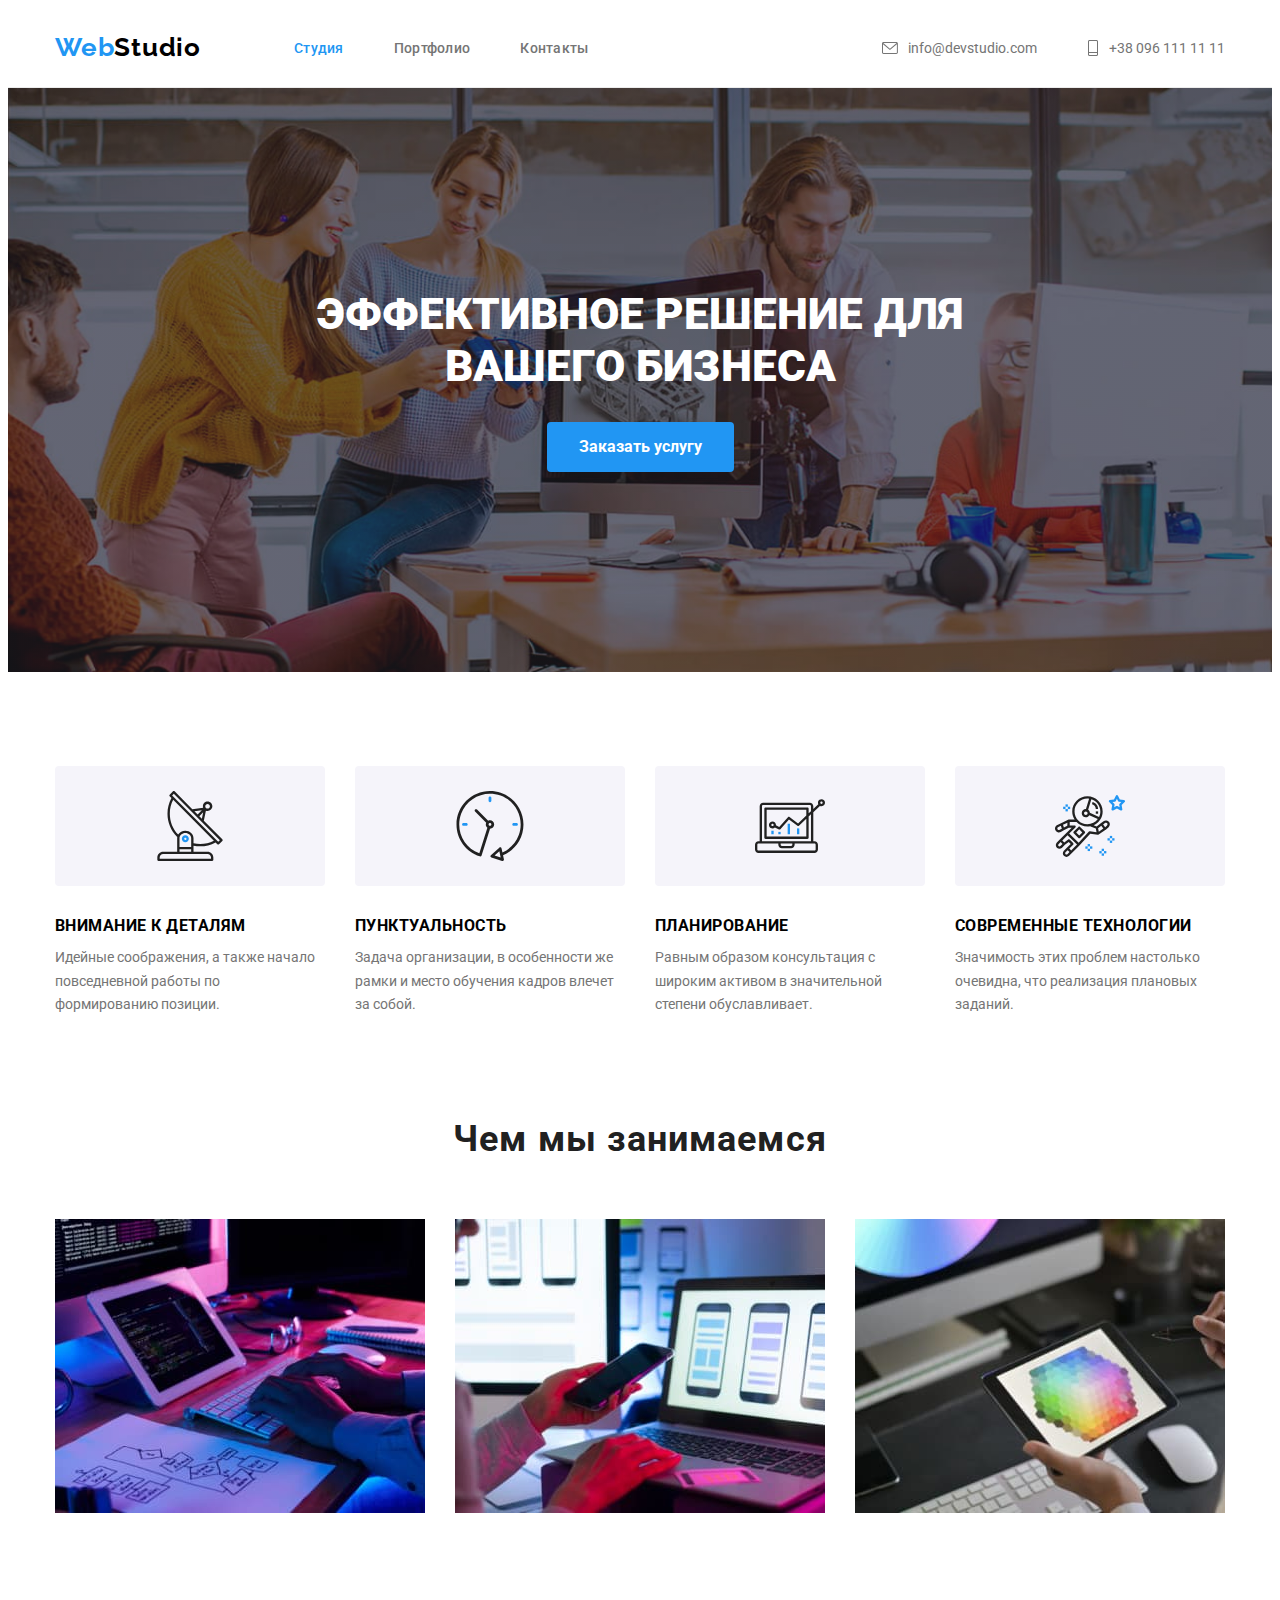
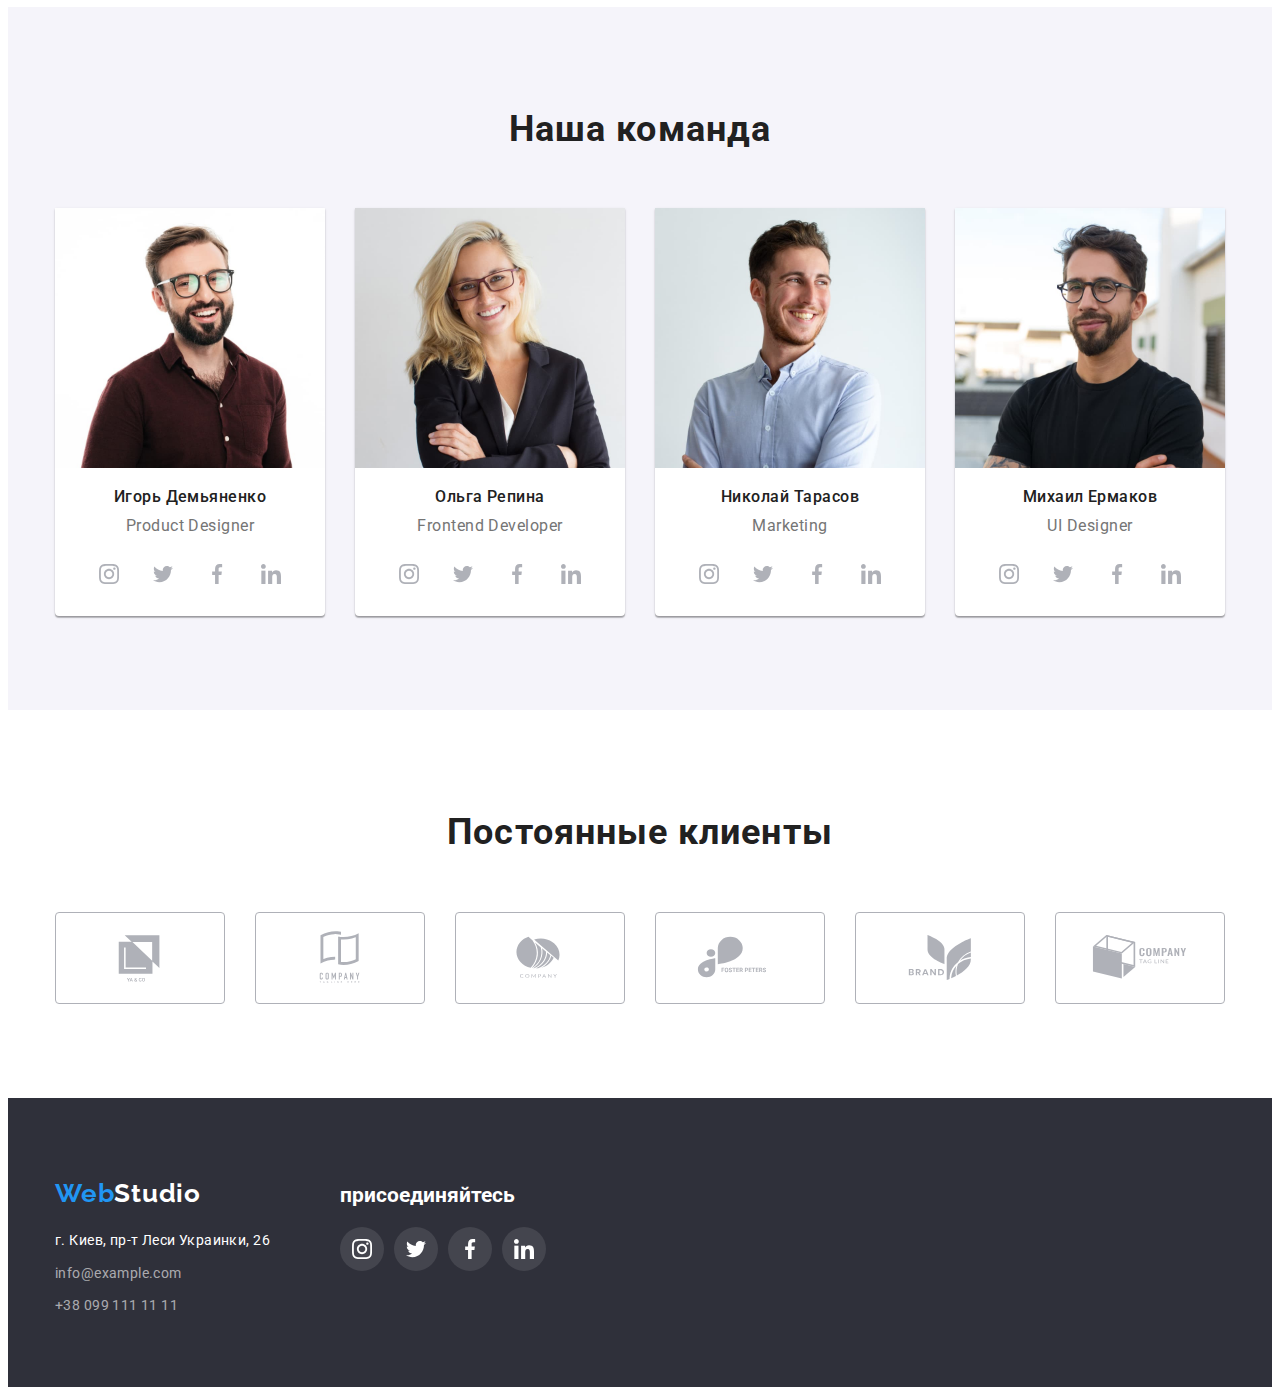
==== index.html @ 88438b95 "клон" ====
<!DOCTYPE html>
<html lang="ru">
  <head>
    <meta charset="UTF-8" />
    <meta http-equiv="X-UA-Compatible" content="IE=edge" />
    <meta name="viewport" content="width=device-width, initial-scale=1.0" />
    <title>Document</title>

    <link rel="preconnect" href="https://fonts.googleapis.com" />
    <link rel="preconnect" href="https://fonts.gstatic.com" crossorigin />
    <link
      href="https://fonts.googleapis.com/css2?family=Raleway:wght@700&family=Roboto:wght@400;500;700;900&display=swap"
      rel="stylesheet"
    />
    <link
      rel="stylesheet"
      href="https://cdnjs.cloudflare.com/ajax/libs/modern-normalize/1.1.0/modern-normalize.min.css"
      integrity="sha512-wpPYUAdjBVSE4KJnH1VR1HeZfpl1ub8YT/NKx4PuQ5NmX2tKuGu6U/JRp5y+Y8XG2tV+wKQpNHVUX03MfMFn9Q=="
      crossorigin="anonymous"
      referrerpolicy="no-referrer"
    />
    <link rel="stylesheet" href="./css/style.css" />
  </head>
  <!--Top header  -->
  <body>
    <header class="header">
      <div class="container">
        <div class="container-nav">
          <a class="logo" href="./"
            >Web<span class="logo-studio">Studio</span></a
          >
          <nav class="navigation">
            <ul class="style-nav">
              <li class="header-item studio">
                <a href="" class="studio link">Студия</a>
              </li>
              <li class="header-item portfolio">
                <a href="./portfolio.html" class="link">Портфолио</a>
              </li>
              <li class="contact"><a href="" class="link">Контакты</a></li>
            </ul>
          </nav>
        </div>
        <ul class="style-contact">
          <li class="header-item">
            <a href="mailto:info@devstudio.com" class="link"
              ><svg class="nav-icon-sublink" width="16" height="12">
                <use href="./images/icons.svg#iconimaile"></use>
              </svg>
              info@devstudio.com</a
            >
          </li>
          <li class="header-item">
            <a href="tel:+380961111111" class="link"
              ><svg class="nav-icon-sublink" width="12" height="16">
                <use href="./images/icons.svg#iconmobil"></use></svg
              >+38 096 111 11 11</a
            >
          </li>
        </ul>
      </div>
    </header>
    <!-- main section -->
    <main>
      <!-- button -->
      <section class="hero">
        <div class="container">
          <h1 lang="ru" class="hero-title">
            эффективное решение для вашего бизнеса
          </h1>
          <button type="button" class="button" data-modal-open>Заказать услугу</button>
        </div>
      </section>

      <!-- content text -->

      <section class="section section-text">
        <div class="container">
          <h2 class="visually-hidden">Скрытый тектс</h2>
          <ul class="content-text">
            <li class="text">
              <div class="conteiner-icon-text">
                <svg class="clients-icon" width="70" height="70">
                  <use href="./images/icons.svg#icon-antenna"></use>
                </svg>
              </div>
              <h3 class="text-title">Внимание к деталям</h3>
              <p class="subtitle">
                Идейные соображения, а также начало повседневной работы по
                формированию позиции.
              </p>
            </li>
            <li class="text">
              <div class="conteiner-icon-text">
                <svg class="clients-icon" width="70" height="70">
                  <use href="./images/icons.svg#icon-clock"></use>
                </svg>
              </div>
              <h3 class="text-title">Пунктуальность</h3>
              <p class="subtitle">
                Задача организации, в особенности же рамки и место обучения
                кадров влечет за собой.
              </p>
            </li>
            <li class="text">
              <div class="conteiner-icon-text">
                <svg class="clients-icon" width="70" height="70">
                  <use href="./images/icons.svg#icon-diagram"></use>
                </svg>
              </div>
              <h3 class="text-title">Планирование</h3>
              <p class="subtitle">
                Равным образом консультация с широким активом в значительной
                степени обуславливает.
              </p>
            </li>
            <li class="text">
              <div class="conteiner-icon-text">
                <svg class="clients-icon" width="70" height="70">
                  <use href="./images/icons.svg#icon-astronaut"></use>
                </svg>
              </div>
              <h3 class="text-title">Современные технологии</h3>
              <p class="subtitle">
                Значимость этих проблем настолько очевидна, что реализация
                плановых заданий.
              </p>
            </li>
          </ul>
        </div>
      </section>
      <!--content-picture-->
      <section class="section section-picture">
        <div class="container">
          <h2 class="content-subject">Чем мы занимаемся</h2>
          <ul class="content-item">
            <li class="content-subitem">
              <img src="./images/boxone.jpg" alt="работает на пк" width="370" />
            </li>
            <li class="content-subitem">
              <img
                src="./images/boxtwo.jpg"
                alt="тестирует моб.приложения"
                width="370"
              />
            </li>
            <li class="content-subitem">
              <img
                src="./images/boxthree.jpg"
                alt="работает с палитрой цветов"
                width="370"
              />
            </li>
          </ul>
        </div>
      </section>

      <!-- content-team -->
      <section class="section team">
        <div class="container">
          <h2 class="my-team">Наша команда</h2>
          <ul class="team-item">
            <li class="work-title">
              <img src="./images/img.jpg" alt="brown shirt" width="270" />
              <div class="conteiner-team">
                <h3 class="name-team">Игорь Демьяненко</h3>
                <p class="position-team" lang="en">Product Designer</p>
                <ul class="team-icon-item">
                  <li class="team-icon-list">
                    <a href="" class="team-icon-link">
                      <svg class="team-icon-sublink" width="20" height="20">
                        <use href="./images/icons.svg#icon-instagram"></use>
                      </svg>
                    </a>
                  </li>
                  <li class="team-icon-list">
                    <a href="" class="team-icon-link">
                      <svg class="team-icon-sublink" width="20" height="20">
                        <use href="./images/icons.svg#icon-twitter"></use>
                      </svg>
                    </a>
                  </li>
                  <li class="team-icon-list">
                    <a href="" class="team-icon-link">
                      <svg class="team-icon-sublink" width="20" height="20">
                        <use href="./images/icons.svg#icon-facebook"></use>
                      </svg>
                    </a>
                  </li>
                  <li class="team-icon-list">
                    <a href="" class="team-icon-link">
                      <svg class="team-icon-sublink" width="20" height="20">
                        <use href="./images/icons.svg#icon-linkedin"></use>
                      </svg>
                    </a>
                  </li>
                </ul>
              </div>
            </li>
            <li class="work-title">
              <img src="./images/imgtwo.jpg" alt="black jacket" width="270" />
              <div class="conteiner-team">
                <h3 class="name-team">Ольга Репина</h3>
                <p class="position-team" lang="en">Frontend Developer</p>
                <ul class="team-icon-item">
                  <li class="team-icon-list">
                    <a href="" class="team-icon-link">
                      <svg class="team-icon-sublink" width="20" height="20">
                        <use href="./images/icons.svg#icon-instagram"></use>
                      </svg>
                    </a>
                  </li>
                  <li class="team-icon-list">
                    <a href="" class="team-icon-link">
                      <svg class="team-icon-sublink" width="20" height="20">
                        <use href="./images/icons.svg#icon-twitter"></use>
                      </svg>
                    </a>
                  </li>
                  <li class="team-icon-list">
                    <a href="" class="team-icon-link">
                      <svg class="team-icon-sublink" width="20" height="20">
                        <use href="./images/icons.svg#icon-facebook"></use>
                      </svg>
                    </a>
                  </li>
                  <li class="team-icon-list">
                    <a href="" class="team-icon-link">
                      <svg class="team-icon-sublink" width="20" height="20">
                        <use href="./images/icons.svg#icon-linkedin"></use>
                      </svg>
                    </a>
                  </li>
                </ul>
              </div>
            </li>
            <li class="work-title">
              <img src="./images/imgthree.jpg" alt="blue shirt" width="270" />
              <div class="conteiner-team">
                <h3 class="name-team">Николай Тарасов</h3>
                <p class="position-team" lang="en">Marketing</p>
                <ul class="team-icon-item">
                  <li class="team-icon-list">
                    <a href="" class="team-icon-link">
                      <svg class="team-icon-sublink" width="20" height="20">
                        <use href="./images/icons.svg#icon-instagram"></use>
                      </svg>
                    </a>
                  </li>
                  <li class="team-icon-list">
                    <a href="" class="team-icon-link">
                      <svg class="team-icon-sublink" width="20" height="20">
                        <use href="./images/icons.svg#icon-twitter"></use>
                      </svg>
                    </a>
                  </li>
                  <li class="team-icon-list">
                    <a href="" class="team-icon-link">
                      <svg class="team-icon-sublink" width="20" height="20">
                        <use href="./images/icons.svg#icon-facebook"></use>
                      </svg>
                    </a>
                  </li>
                  <li class="team-icon-list">
                    <a href="" class="team-icon-link">
                      <svg class="team-icon-sublink" width="20" height="20">
                        <use href="./images/icons.svg#icon-linkedin"></use>
                      </svg>
                    </a>
                  </li>
                </ul>
              </div>
            </li>
            <li class="work-title">
              <img src="./images/imgfive.jpg" alt="black T-shirt" width="270" />
              <div class="conteiner-team">
                <h3 class="name-team">Михаил Ермаков</h3>
                <p class="position-team" lang="en">UI Designer</p>
                <ul class="team-icon-item">
                  <li class="team-icon-list">
                    <a href="" class="team-icon-link">
                      <svg class="team-icon-sublink" width="20" height="20">
                        <use href="./images/icons.svg#icon-instagram"></use>
                      </svg>
                    </a>
                  </li>
                  <li class="team-icon-list">
                    <a href="" class="team-icon-link">
                      <svg class="team-icon-sublink" width="20" height="20">
                        <use href="./images/icons.svg#icon-twitter"></use>
                      </svg>
                    </a>
                  </li>
                  <li class="team-icon-list">
                    <a href="" class="team-icon-link">
                      <svg class="team-icon-sublink" width="20" height="20">
                        <use href="./images/icons.svg#icon-facebook"></use>
                      </svg>
                    </a>
                  </li>
                  <li class="team-icon-list">
                    <a href="" class="team-icon-link">
                      <svg class="team-icon-sublink" width="20" height="20">
                        <use href="./images/icons.svg#icon-linkedin"></use>
                      </svg>
                    </a>
                  </li>
                </ul>
              </div>
            </li>
          </ul>
        </div>
      </section>
      <section class="section">
        <div class="container">
          <h2 class="content-subject">Постоянные клиенты</h2>
          <ul class="clients-list">
            <li class="clients-item">
              <svg class="clients-icon" width="106" height="60">
                <use href="./images/icons.svg#icon-Logo"></use>
              </svg>
            </li>
            <li class="clients-item">
              <svg class="clients-icon" width="106" height="60">
                <use href="./images/icons.svg#icon-Logo2"></use>
              </svg>
            </li>
            <li class="clients-item">
              <svg class="clients-icon" width="106" height="60">
                <use href="./images/icons.svg#icon-Logo3"></use>
              </svg>
            </li>
            <li class="clients-item">
              <svg class="clients-icon" width="106" height="60">
                <use href="./images/icons.svg#icon-Logo4"></use>
              </svg>
            </li>
            <li class="clients-item">
              <svg class="clients-icon" width="106" height="60">
                <use href="./images/icons.svg#icon-Logo5"></use>
              </svg>
            </li>
            <li class="clients-item">
              <svg class="clients-icon" width="106" height="60">
                <use href="./images/icons.svg#icon-Logo6"></use>
              </svg>
            </li>
          </ul>
        </div>
      </section>
    </main>
    <!-- Footer -->
    <footer class="footer-bg">
      <div class="container footer">
        <div class="conteiner-footer-adress">
          <address class="contact-adress">
            <a class="logo logo-down" href="./"
              >Web<span class="logo-studio down">Studio</span></a
            >

            <ul class="contant-list">
              <li class="contact-item">
                <a
                  class="contact-link city"
                  href="https://goo.gl/maps/WQfAx6PYUr162AUSA"
                  target="_blank"
                  rel="noopener noreferrer"
                  >г. Киев, пр-т Леси Украинки, 26</a
                >
              </li>
              <li class="contact-item">
                <a
                  href="mailto:info@example"
                  class="contact-link imail"
                  target="_blank"
                  rel="noopener noreferrer"
                  >info@example.com</a
                >
              </li>
              <li class="contact-item">
                <a
                  href="tel:+380991111111"
                  class="contact-link telefon"
                  target="_blank"
                  rel="noopener noreferrer"
                  >+38 099 111 11 11</a
                >
              </li>
            </ul>
          </address>
        </div>

        <div class="social">
          <h2 class="social-title">присоединяйтесь</h2>

          <ul class="team-icon-item">
            <li class="team-icon-list">
              <a href="" class="team-icon-link social-icon-link">
                <svg
                  class="team-icon-sublink social-icon-sublink"
                  width="20"
                  height="20"
                >
                  <use href="./images/icons.svg#icon-instagram"></use>
                </svg>
              </a>
            </li>
            <li class="team-icon-list">
              <a href="" class="team-icon-link social-icon-link">
                <svg
                  class="team-icon-sublink social-icon-sublink"
                  width="20"
                  height="20"
                >
                  <use href="./images/icons.svg#icon-twitter"></use>
                </svg>
              </a>
            </li>
            <li class="team-icon-list">
              <a href="" class="team-icon-link social-icon-link">
                <svg
                  class="team-icon-sublink social-icon-sublink"
                  width="20"
                  height="20"
                >
                  <use href="./images/icons.svg#icon-facebook"></use>
                </svg>
              </a>
            </li>
            <li class="team-icon-list">
              <a href="" class="team-icon-link social-icon-link">
                <svg
                  class="team-icon-sublink social-icon-sublink"
                  width="20"
                  height="20"
                >
                  <use href="./images/icons.svg#icon-linkedin"></use>
                </svg>
              </a>
            </li>
          </ul>
        </div>
      </div>
    </footer>
    <div class="backdrop is-hidden" data-modal>
      <div class="modal">
        <button type="button" class="modal-close" data-modal-close <svg  width="18" height="18">
          <use href="./images/icons.svg#icon-close-black-18dp-2-1"></use></button>
      </div>
    </div>
    <script src="./js/modal.js"></script>
  </body>
</html>
---- css/style.css ----
html {
  box-sizing: border-box;
}
:root {
  --main-color: #212121;
  --first-color-content: #ffffff;
  --last-color-content: #757575;
  --color-btn: #2196f3;
  /* indent */
  --fitst-text-ind: 50px;
  --item-item-ind: 30px;
  --box-border-card: 0px 1px 3px rgba(0, 0, 0, 0.12),
    0px 1px 1px rgba(0, 0, 0, 0.14), 0px 2px 1px rgba(0, 0, 0, 0.2);
}

body {
  font-family: "Raleway", sans-serif;
  font-family: "Roboto", sans-serif;
  font-size: 14px;
  background: var(--first-color-content);
}
h1,
h2,
h3,
h4,
h5,
h5 {
  margin: 0;
}
ul,
ol,
li,
a,
span,
p {
  margin: 0;
  padding-left: 0;
  text-decoration: none;
  list-style-type: none;
}

img {
  display: block;
  max-width: 100%;
}

*,
*::after,
*::before {
  box-sizing: inherit;
}

.visually-hidden {
  position: absolute;
  white-space: nowrap;
  width: 1px;
  height: 1px;
  overflow: hidden;
  border: 0;
  padding: 0;
  clip: rect(0 0 0 0);
  clip-path: inset(50%);
  margin: -1px;
}

/* Top header */
.header {
  padding: 24px 0;
  border-bottom: 1px solid #ececec;
}
.header .container {
  display: flex;
  align-items: center;
  justify-content: space-between;
}
.navigation .style-nav,
.style-contact,
.container-nav {
  align-items: center;
  display: flex;
}
.navigation {
  margin-left: 93px;
}
.header-item:not(:last-child) {
  margin-right: var(--fitst-text-ind);
}

.container {
  width: 1200px;
  padding-left: 15px;
  padding-right: 15px;
  margin: 0 auto;
}
.logo {
  font-family: "Raleway", sans-serif;
  font-weight: 700;
  font-size: 26px;
  line-height: 1.2;
  letter-spacing: 0.03em;

  color: var(--color-btn);
}
.logo-studio {
  color: #000000;
}

.portfolio,
.contact {
  font-weight: 500;
  line-height: 1.15;
  letter-spacing: 0.02em;

  color: var(--main-color);
}
.nav-icon-sublink {
  margin-right: 10px;
  fill: #757575;
}
.link {
  display: flex;
  justify-content: center;
  align-items: center;
  color: #757575;
  
}

.link:hover,
.link:focus {
  color: var(--color-btn);
}
.link:hover .nav-icon-sublink {
  fill: currentColor;
}
.studio {
  font-weight: 500;
  line-height: 1.15;
  letter-spacing: 0.02em;

  color: var(--color-btn);
}

/* main section */
.section {
  padding-top: 94px;
  padding-bottom: 94px;
}
.hero {
  max-width: 1600px;
  margin: 0 auto;
  padding: 200px 0 200px 0;
  background-image: linear-gradient(
      rgba(47, 48, 58, 0.4),
      rgba(47, 48, 58, 0.4)
    ),
    url(../images/hero.jpg);
  background-repeat: no-repeat;
  background-position: center;
  background-size: cover;
}
.hero-title {
  max-width: 696px;
  margin: 0 auto;
  margin-bottom: 30px;
  font-weight: 900;
  font-size: 44px;
  text-align: center;
  text-transform: uppercase;

  color: var(--first-color-content);
}

/* button */
.button {
  padding: 10px 32px;
  min-height: 30px;
  margin: auto;
  display: block;
  font-family: inherit;
  cursor: pointer;
  font-weight: 700;
  font-size: 16px;
  line-height: 1.87;
  border: none;

  border-radius: 4px;
  background: var(--color-btn);
  color: var(--first-color-content);
}
.button:hover,
.button:focus {
  color: var(--first-color-content);
  background: #188ce8;
  box-shadow: 0px 4px 4px rgba(0, 0, 0, 0.15);
  border-radius: 4px;
}

/* content text */
.section-text {
  padding-bottom: 47px;
}
.content-text {
  display: flex;
  align-items: center;
  flex-wrap: wrap;
}
.conteiner-icon-text {
  display: flex;
  align-items: center;
  width: 270px;
  height: 120px;
  margin-bottom: 30px;
  justify-content: center;
  background-color: #f5f4fa;
  border-radius: 4px;
}
.text + .text {
  margin-left: var(--item-item-ind);
}
.text-title {
  margin-bottom: 10px;
  font-weight: 700;
  line-height: 1.2;
  letter-spacing: 0.03em;
  text-transform: uppercase;
}
.subtitle {
  max-width: 270px;
  line-height: 1.7;

  color: var(--last-color-content);
}

/* content-picture */
.section-picture {
  padding-top: 47px;
}
.content-item {
  display: flex;
}
.content-subitem + .content-subitem {
  margin-left: var(--item-item-ind);
}

.content-subject,
.my-team {
  margin-bottom: var(--fitst-text-ind);
  font-weight: 700;
  font-size: 36px;
  line-height: 1.6;
  text-align: center;
  letter-spacing: 0.03em;

  color: var(--main-color);
}

/* content-team */
.team {
  background: #f5f4fa;
}
.container .team-item {
  display: flex;
}
.work-title + .work-title {
  margin-left: var(--item-item-ind);
}

.work-title {
  box-shadow: var(--box-border-card);
  border-radius: 0px 0px 4px 4px;
  background-color: var(--first-color-content);
}
.conteiner-team {
  padding: 20px 0 20px 0;
}
.name-team {
  margin-bottom: 10px;
  font-weight: 500;
  font-size: 16px;
  line-height: 1.18;

  text-align: center;
  letter-spacing: 0.03em;

  color: var(--main-color);
}
.position-team {
  font-weight: 400;
  font-size: 16px;
  line-height: 1.18;

  text-align: center;
  letter-spacing: 0.03em;

  color: var(--last-color-content);
  margin-bottom: 16px;
}
.team-icon-list + .team-icon-list {
  margin-left: 10px;
}
.team-icon-item {
  display: flex;
  justify-content: center;
}

.team-icon-link {
  width: 44px;
  height: 44px;
  background-color: var(--first-color-content);
  border-radius: 50%;
  display: flex;
  align-items: center;
  justify-content: center;
}
.team-icon-sublink {
  fill: #afb1b8;
}
.team-icon-link:hover {
  background-color: var(--color-btn);
}
.team-icon-link:hover .team-icon-sublink {
  fill: var(--first-color-content);
}
/* Clients title */
.clients-list {
  display: flex;
  align-items: center;
  flex-wrap: wrap;
  margin: -15px;
}

.clients-item {
  display: flex;
  align-items: center;
  justify-content: center;

  margin: 15px;
  width: 170px;
  height: 92px;

  border: 1px solid #afb1b8;
  color: #afb1b8;
  border-radius: 4px;
}

.clients-item:hover {
  border-color: #2196f3;
  color: #2196f3;
}

.clients-icon {
  fill: currentColor;
}

/* Footer */
.footer-bg {
  padding-top: 60px;
  padding-bottom: 60px;
  background: #2f303a;
}
.logo-down {
  display: block;
  margin-bottom: 20px;
  font-family: "Raleway", sans-serif;
  font-weight: 700;
  font-size: 26px;
  line-height: 1.2;
  letter-spacing: 0.03em;
  color: var(--color-btn);
}
.contact-adress {
  font-style: normal;
  margin-top: 20px;
}
.down {
  color: var(--first-color-content);
}

.contact-link {
  line-height: 1.7;

  letter-spacing: 0.03em;

  color: rgba(255, 255, 255, 0.6);
}
.city {
  color: #ffffff;
}
.contact-item {
  margin-bottom: 9px;
}
.footer {
  display: flex;
  align-items: baseline;
}
.social {
  display: block;
  margin-left: 70px;
}
.social-title {
  color: var(--first-color-content);
  margin-bottom: 20px;
}
.social-icon-link {
  background-color: rgba(255, 255, 255, 0.1);
}
.social-icon-sublink {
  fill: var(--first-color-content);
}

/* PORTOFOLIO */
/* button */
.container .portfolio-title {
  display: flex;
  justify-content: center;
}
.portfolio-list + .portfolio-list {
  margin-left: 8px;
}

.sections-btn {
  min-height: 38px;
  padding: 6px 22px 6px 22px;
  font-family: inherit;
  font-weight: 500;
  font-size: 16px;
  line-height: 1.62;

  cursor: pointer;
  text-align: center;
  letter-spacing: 0.03em;

  border: none;
  border-radius: 4px;
  background-color: #f5f4fa;
  color: var(--main-color);
}
.praymeri-btn {
  box-shadow: 0px 4px 4px rgba(0, 0, 0, 0.15);
  border-radius: 4px;
  background-color: var(--color-btn);
  color: var(--first-color-content);
}
/* content portfolio */
.portfolio-item {
  margin-top: 50px;
  display: flex;
  flex-wrap: wrap;
  margin-left: calc(var(--item-item-ind) * -1);
}
.porfolio-subtitle {
  max-width: 370px;

  flex-basis: calc(100% / 3 - var(--item-item-ind));
  margin-left: var(--item-item-ind);
  margin-bottom: var(--item-item-ind);
}
.portfolio-image-item {
  display: block;
}
.down-img-portdolio {
  border-left: 1px solid #eeeeee;
  border-right: 1px solid #eeeeee;
  border-bottom: 1px solid #eeeeee;
}
.down-img-portdolio {
  padding: 20px 24px 20px 24px;
  min-width: 322px;
}
.prtf-first {
  margin-bottom: 4px;
  font-weight: 700;
  font-size: 18px;
  line-height: 2;

  letter-spacing: 0.06em;

  color: var(--main-color);
}
.prtf-second {
  font-weight: 400;
  font-size: 16px;
  line-height: 1.87;

  letter-spacing: 0.03em;

  color: var(--last-color-content);
}
.portfolio-image-item:hover,
.portfolio-image-item:focus {
  border: 1px solid #eeeeee;
  box-shadow: 0px 1px 1px rgba(0, 0, 0, 0.12), 0px 4px 4px rgba(0, 0, 0, 0.06),
    1px 4px 6px rgba(0, 0, 0, 0.16);
}
/*  */
.porfolio-subtitle:hover .portfolio-cover-text {
  transform: translateY(0);
}
.portfolio-item-cover {
  position: relative;
  overflow: hidden;
}

.portfolio-cover-text {
  position: absolute;
  height: 100%;
  padding: 63px 24px;
  top: 0;
  left: 0;
  background-color: var(--color-btn);
  color: #ffffff;
  min-width: 322px;
  font-size: 18px;
  line-height: 1.55;
  
  transform: translateY(100%);
  transition: transform 250ms;
}

/* bacdrop */
.backdrop {
  position: fixed;
  top: 0;
  width: 100%;
  height: 100%;
  background: rgba(0, 0, 0, 0.2);
  transition: opacity 300ms, visibility 300ms;
}

.backdrop.is-hidden .modal {
  transform: rotate(0) scale(0.3);
}

.modal {
  position: absolute;
  top: 50%;
  left: 50%;
  transform: rotate(0deg) translate(-50%, -50%) scale(1);
  width: 528px;
  height: 581px;
  background-color: #ffffff;
  border-radius: 4px;
  transition: transform 250ms;
}

.modal-close {
  position: absolute;
  top: 8px;
  right: 8px;
  width: 30px;
  height: 30px;
  border: 1px solid #999999;
  border-radius: 50%;
}

.is-hidden {
  opacity: 0;
  pointer-events: none;
  visibility: hidden;
}
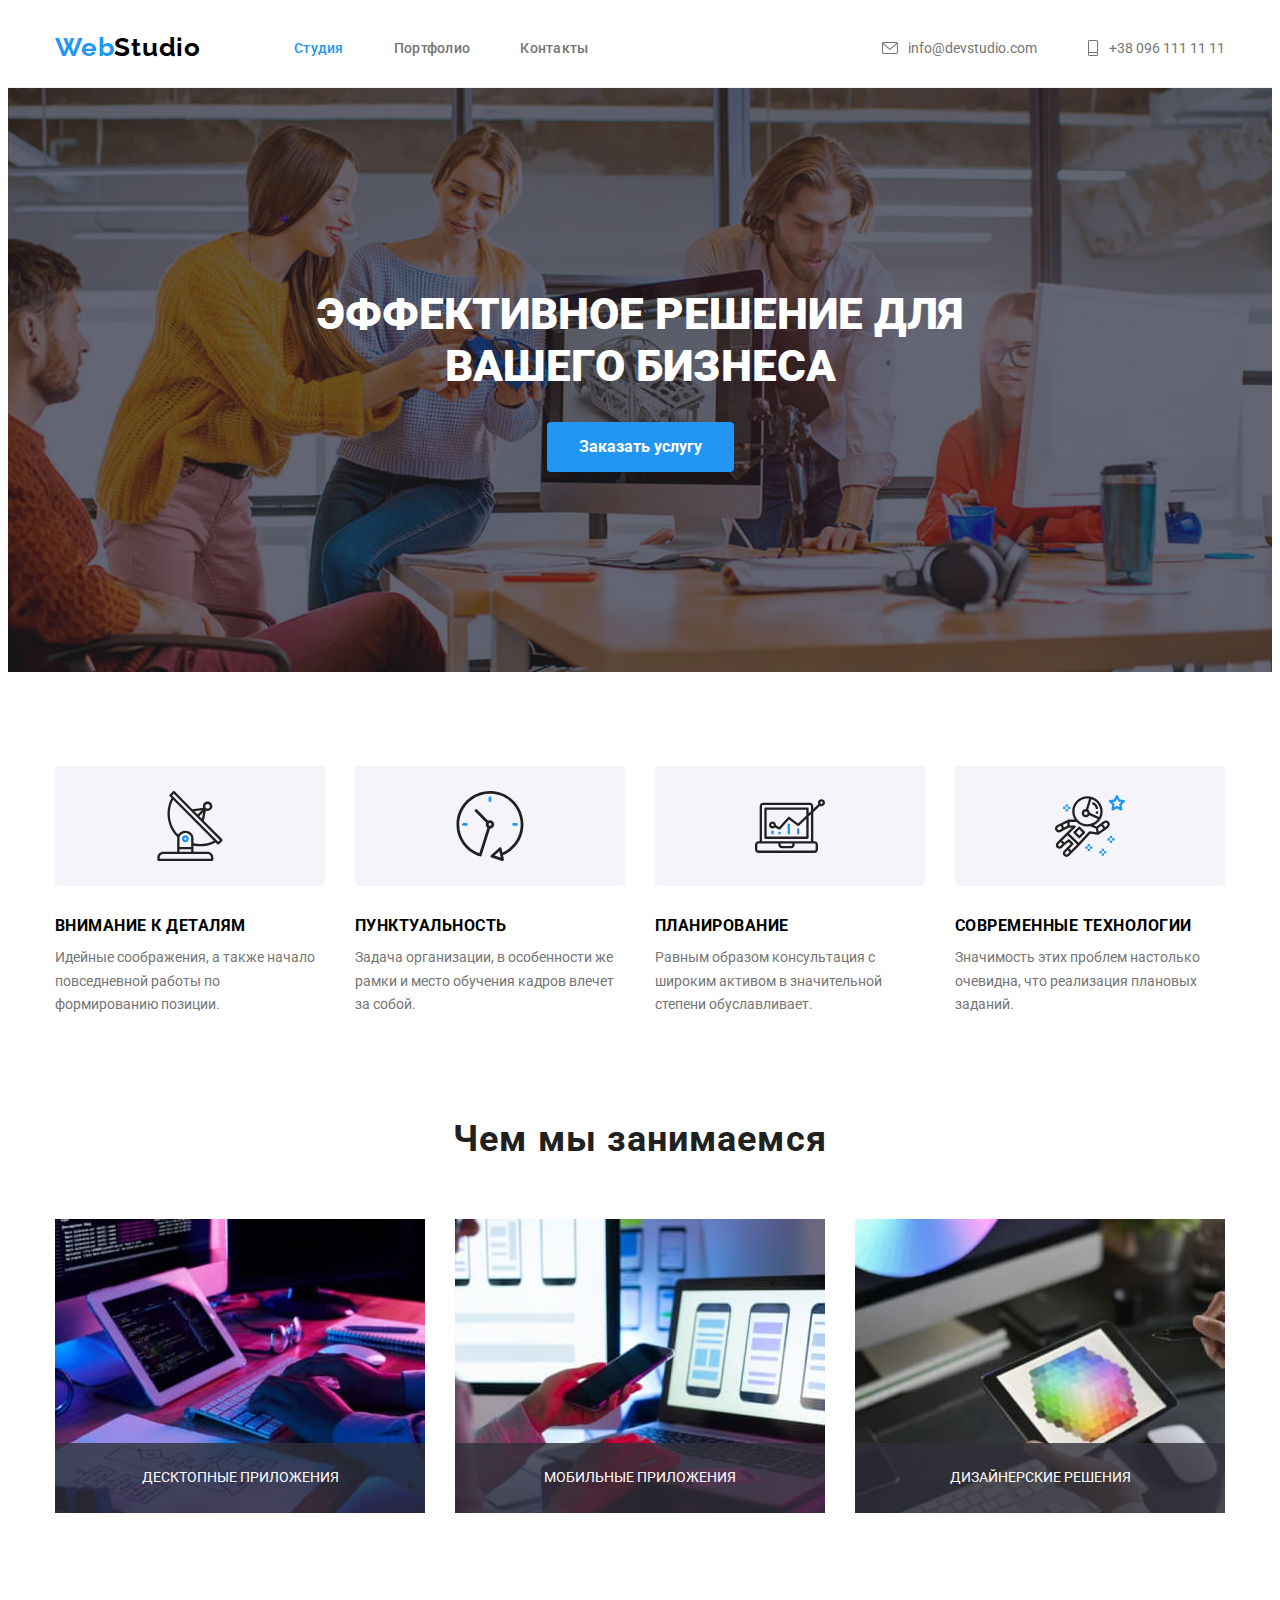
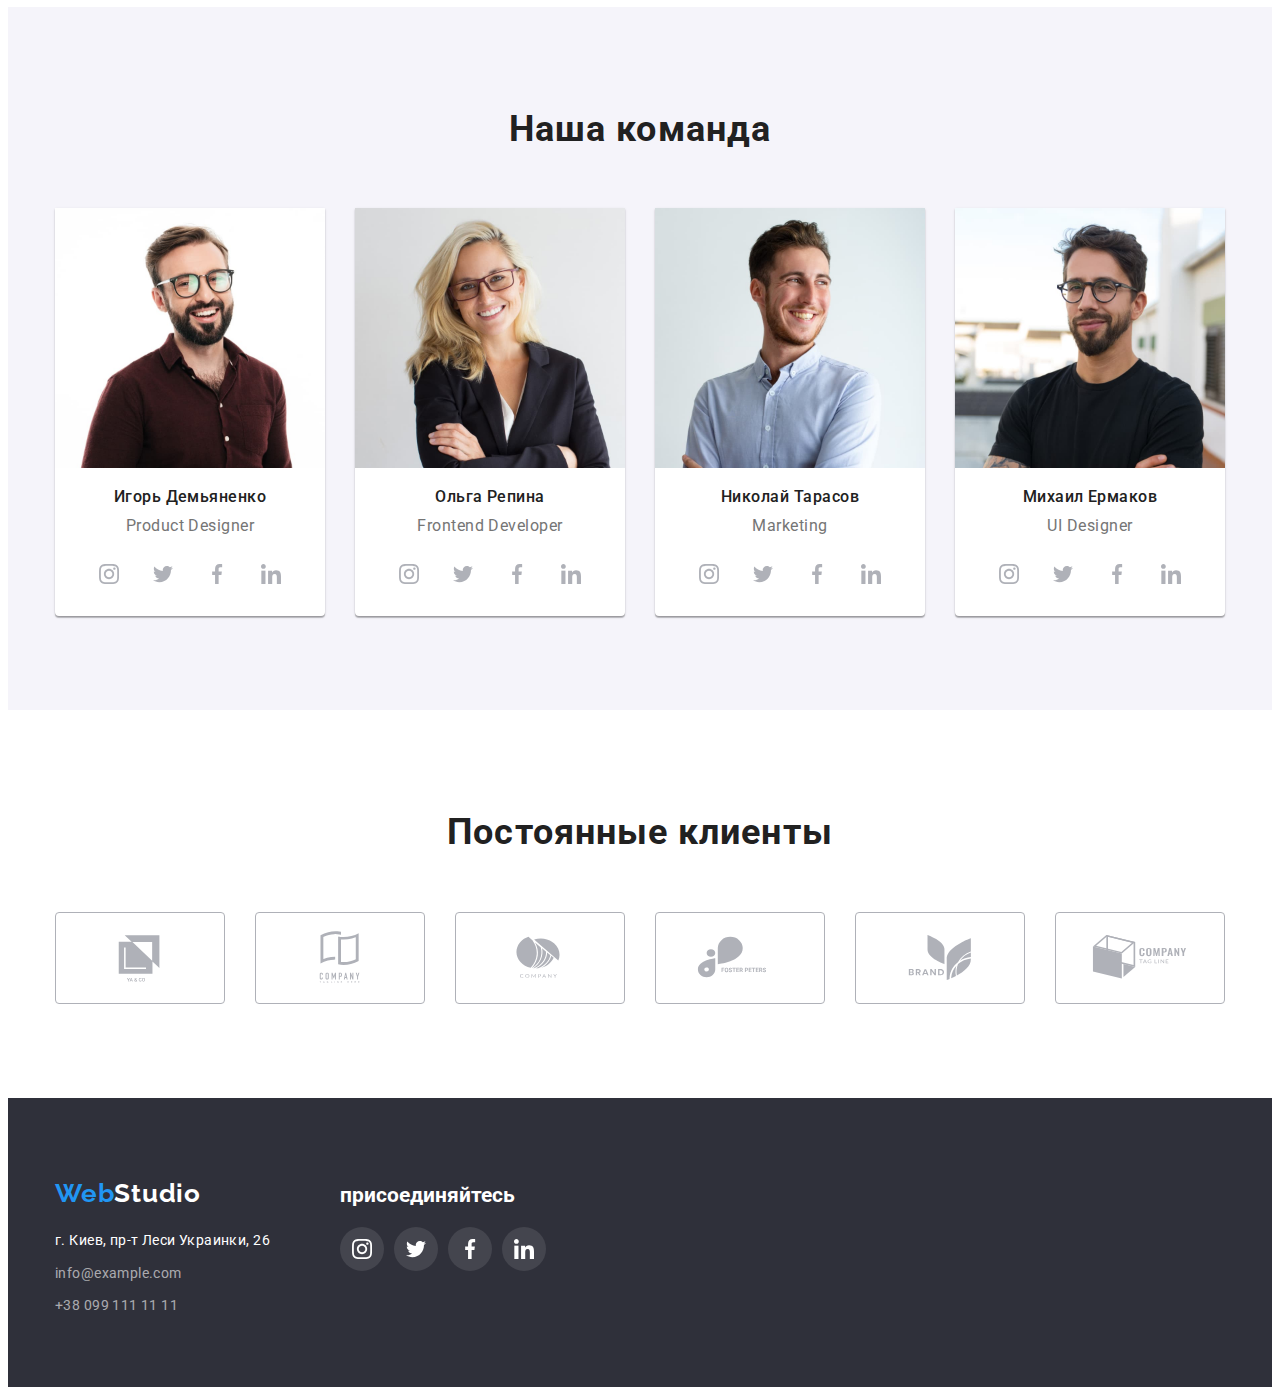
==== commit d5822eee: "дз5" ====
--- a/index.html
+++ b/index.html
@@ -32,12 +32,14 @@
           <nav class="navigation">
             <ul class="style-nav">
               <li class="header-item studio">
-                <a href="" class="studio link">Студия</a>
+                <a href="" class="studio link underscore">Студия</a>
               </li>
               <li class="header-item portfolio">
-                <a href="./portfolio.html" class="link">Портфолио</a>
-              </li>
-              <li class="contact"><a href="" class="link">Контакты</a></li>
+                <a href="./portfolio.html" class="link underscore">Портфолио</a>
+              </li>
+              <li class="contact">
+                <a href="" class="link underscore">Контакты</a>
+              </li>
             </ul>
           </nav>
         </div>
@@ -68,7 +70,9 @@
           <h1 lang="ru" class="hero-title">
             эффективное решение для вашего бизнеса
           </h1>
-          <button type="button" class="button" data-modal-open>Заказать услугу</button>
+          <button type="button" class="button" data-modal-open>
+            Заказать услугу
+          </button>
         </div>
       </section>
 
@@ -135,7 +139,13 @@
           <h2 class="content-subject">Чем мы занимаемся</h2>
           <ul class="content-item">
             <li class="content-subitem">
-              <img src="./images/boxone.jpg" alt="работает на пк" width="370" />
+              <img
+                class="content-img"
+                src="./images/boxone.jpg"
+                alt="работает на пк"
+                width="370"
+              />
+              <p class="content-lable">Десктопные приложения</p>
             </li>
             <li class="content-subitem">
               <img
@@ -143,6 +153,7 @@
                 alt="тестирует моб.приложения"
                 width="370"
               />
+              <p class="content-lable">Мобильные приложения</p>
             </li>
             <li class="content-subitem">
               <img
@@ -150,6 +161,7 @@
                 alt="работает с палитрой цветов"
                 width="370"
               />
+              <p class="content-lable">Дизайнерские решения</p>
             </li>
           </ul>
         </div>
@@ -190,7 +202,10 @@
                   <li class="team-icon-list">
                     <a href="" class="team-icon-link">
                       <svg class="team-icon-sublink" width="20" height="20">
-                        <use href="./images/icons.svg#icon-linkedin"></use>
+                        <use
+                          class="team-svg"
+                          href="./images/icons.svg#icon-linkedin"
+                        ></use>
                       </svg>
                     </a>
                   </li>
@@ -444,8 +459,19 @@
     </footer>
     <div class="backdrop is-hidden" data-modal>
       <div class="modal">
-        <button type="button" class="modal-close" data-modal-close <svg  width="18" height="18">
-          <use href="./images/icons.svg#icon-close-black-18dp-2-1"></use></button>
+        <button
+          type="button"
+          class="modal-close"
+          data-modal-close
+        
+        </button>
+        <svg
+          class="modal-item"
+          width="18"
+          height="18"
+        >
+          <use href="./images/icons.svg#icon-close-black"></use>
+        </svg>
       </div>
     </div>
     <script src="./js/modal.js"></script>
--- a/css/style.css
+++ b/css/style.css
@@ -85,6 +85,44 @@
 .header-item:not(:last-child) {
   margin-right: var(--fitst-text-ind);
 }
+/* подчеркивание */
+.underscore {
+  position: relative;
+
+  transition: color 250ms cubic-bezier(0.4, 0, 0.2, 1);
+}
+.link {
+  transition: color 250ms cubic-bezier(0.4, 0, 0.2, 1);
+}
+.underscore::after {
+  content: " ";
+  display: block;
+  width: 100%;
+  height: 4px;
+  margin-top: 29px;
+  border-radius: 2px;
+  background-color: var(--color-btn);
+  opacity: 0;
+
+  position: absolute;
+  top: 100%;
+  left: 0;
+
+  z-index: 1;
+
+  transition: opacity 250ms cubic-bezier(0.4, 0, 0.2, 1);
+}
+
+.underscore:hover {
+  color: var(--color-btn);
+}
+.underscore:hover::after,
+.underscore.active {
+  opacity: 1;
+}
+.underscore.active {
+  color: var(--color-btn);
+}
 
 .container {
   width: 1200px;
@@ -122,7 +160,6 @@
   justify-content: center;
   align-items: center;
   color: #757575;
-  
 }
 
 .link:hover,
@@ -186,6 +223,9 @@
   border-radius: 4px;
   background: var(--color-btn);
   color: var(--first-color-content);
+  transition: transfom 250ms cubic-bezier(0.4, 0, 0.2, 1),
+    color 250ms cubic-bezier(0.4, 0, 0.2, 1),
+    background-color 250ms cubic-bezier(0.4, 0, 0.2, 1);
 }
 .button:hover,
 .button:focus {
@@ -253,6 +293,23 @@
 
   color: var(--main-color);
 }
+.content-subitem {
+  position: relative;
+}
+.content-lable {
+  position: absolute;
+  width: 370px;
+  height: 70px;
+  bottom: 0px;
+  color: var(--first-color-content);
+  text-transform: uppercase;
+  line-height: 1.14;
+  background: rgba(47, 48, 58, 0.8);
+
+  display: flex;
+  justify-content: center;
+  align-items: center;
+}
 
 /* content-team */
 .team {
@@ -321,6 +378,11 @@
 .team-icon-link:hover .team-icon-sublink {
   fill: var(--first-color-content);
 }
+a.team-icon-link {
+  transition: transfom 250ms cubic-bezier(0.4, 0, 0.2, 1),
+    color 250ms cubic-bezier(0.4, 0, 0.2, 1),
+    background-color 250ms cubic-bezier(0.4, 0, 0.2, 1);
+}
 /* Clients title */
 .clients-list {
   display: flex;
@@ -350,6 +412,12 @@
 
 .clients-icon {
   fill: currentColor;
+}
+.clients-item {
+  transition: transfom 250ms cubic-bezier(0.4, 0, 0.2, 1),
+    color 250ms cubic-bezier(0.4, 0, 0.2, 1),
+    background-color 250ms cubic-bezier(0.4, 0, 0.2, 1),
+    border-color 250ms cubic-bezier(0.4, 0, 0.2, 1);
 }
 
 /* Footer */
@@ -456,6 +524,9 @@
   margin-bottom: var(--item-item-ind);
 }
 .portfolio-image-item {
+  transition: transfom 250ms cubic-bezier(0.4, 0, 0.2, 1),
+    border 250ms cubic-bezier(0.4, 0, 0.2, 1),
+    box-shadow 250ms cubic-bezier(0.4, 0, 0.2, 1);
   display: block;
 }
 .down-img-portdolio {
@@ -488,7 +559,7 @@
 }
 .portfolio-image-item:hover,
 .portfolio-image-item:focus {
-  border: 1px solid #eeeeee;
+  border-bottom: 1px solid #eeeeee;
   box-shadow: 0px 1px 1px rgba(0, 0, 0, 0.12), 0px 4px 4px rgba(0, 0, 0, 0.06),
     1px 4px 6px rgba(0, 0, 0, 0.16);
 }
@@ -512,7 +583,7 @@
   min-width: 322px;
   font-size: 18px;
   line-height: 1.55;
-  
+
   transform: translateY(100%);
   transition: transform 250ms;
 }
@@ -540,17 +611,25 @@
   height: 581px;
   background-color: #ffffff;
   border-radius: 4px;
-  transition: transform 250ms;
+  transition: transform 250ms cubic-bezier(0.4, 0, 0.2, 1);
 }
 
 .modal-close {
   position: absolute;
+  padding: 0;
   top: 8px;
   right: 8px;
   width: 30px;
   height: 30px;
-  border: 1px solid #999999;
+  display: flex;
+  align-items: center;
+  justify-content: center;
   border-radius: 50%;
+  background-color: var(--box-border-card);
+  border: 1px solid rgba(0, 0, 0, 0.1);
+}
+.modal-item {
+  fill: #000000;
 }
 
 .is-hidden {
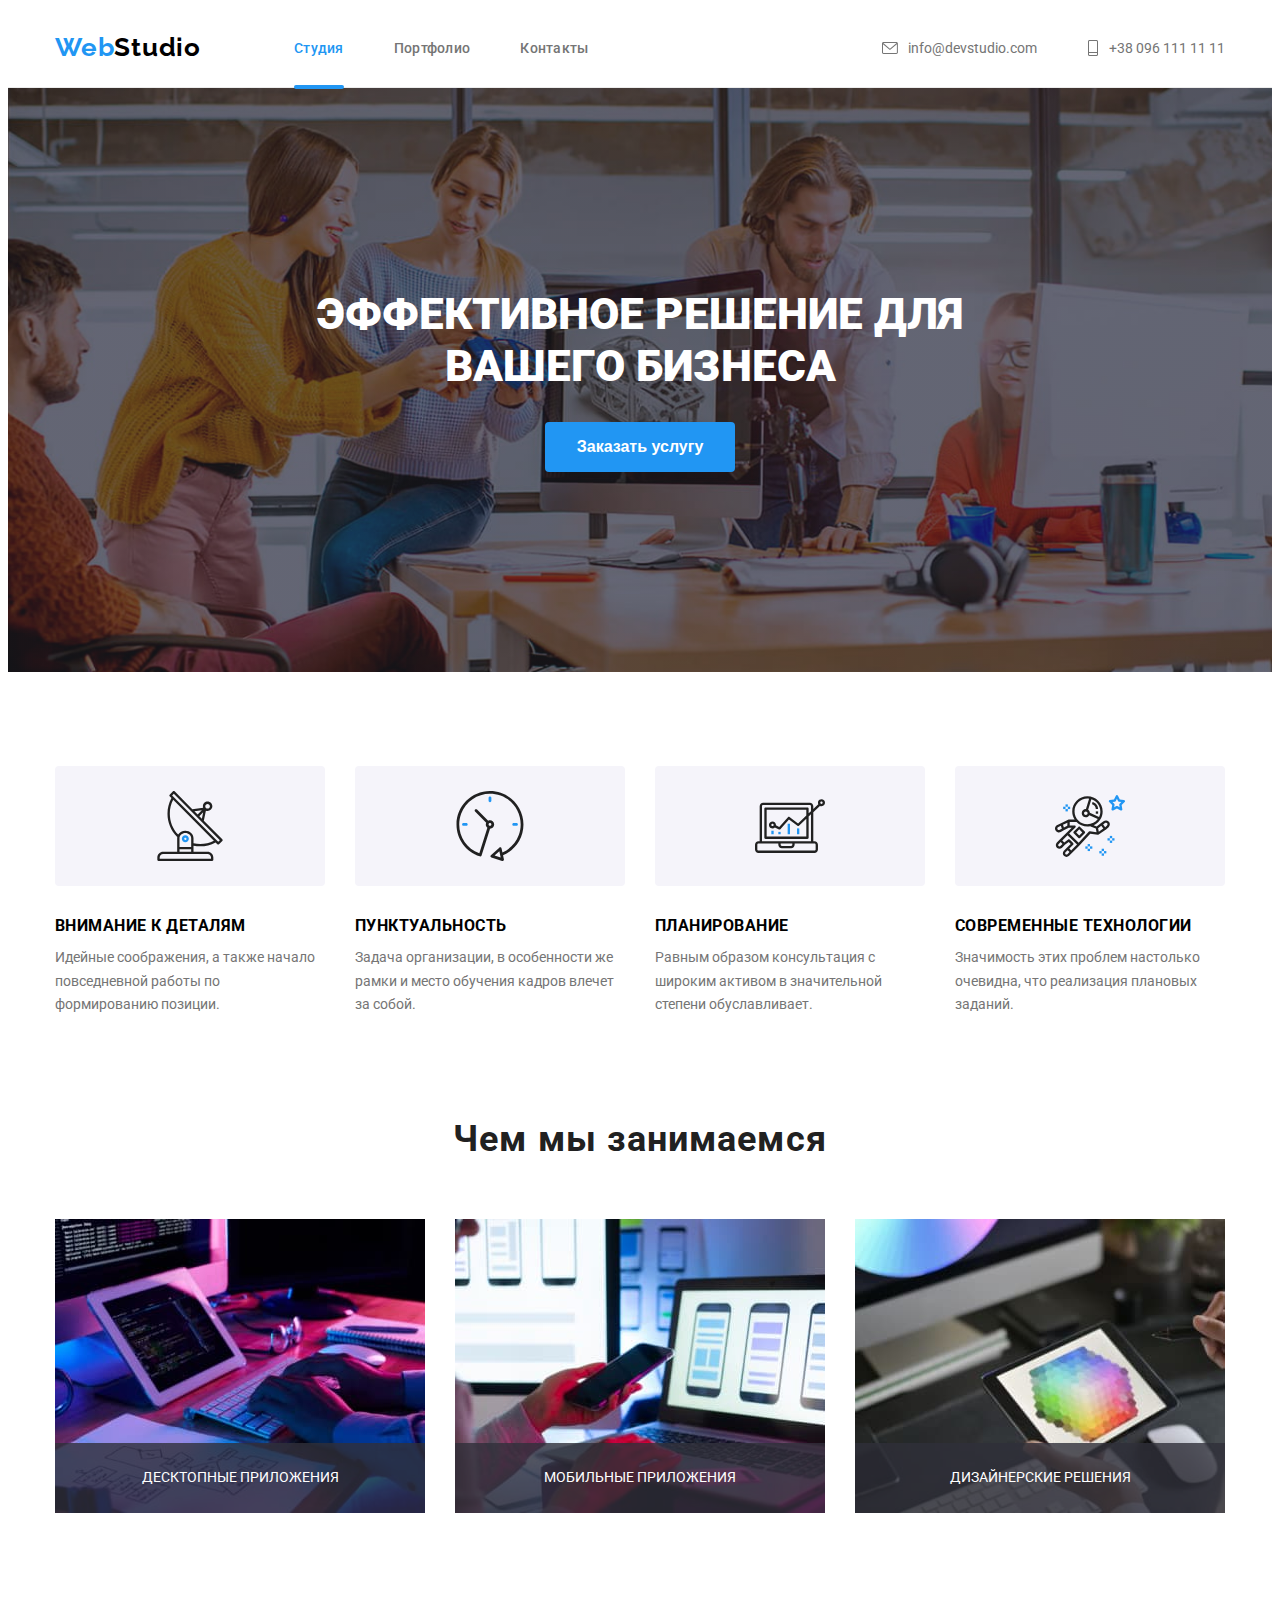
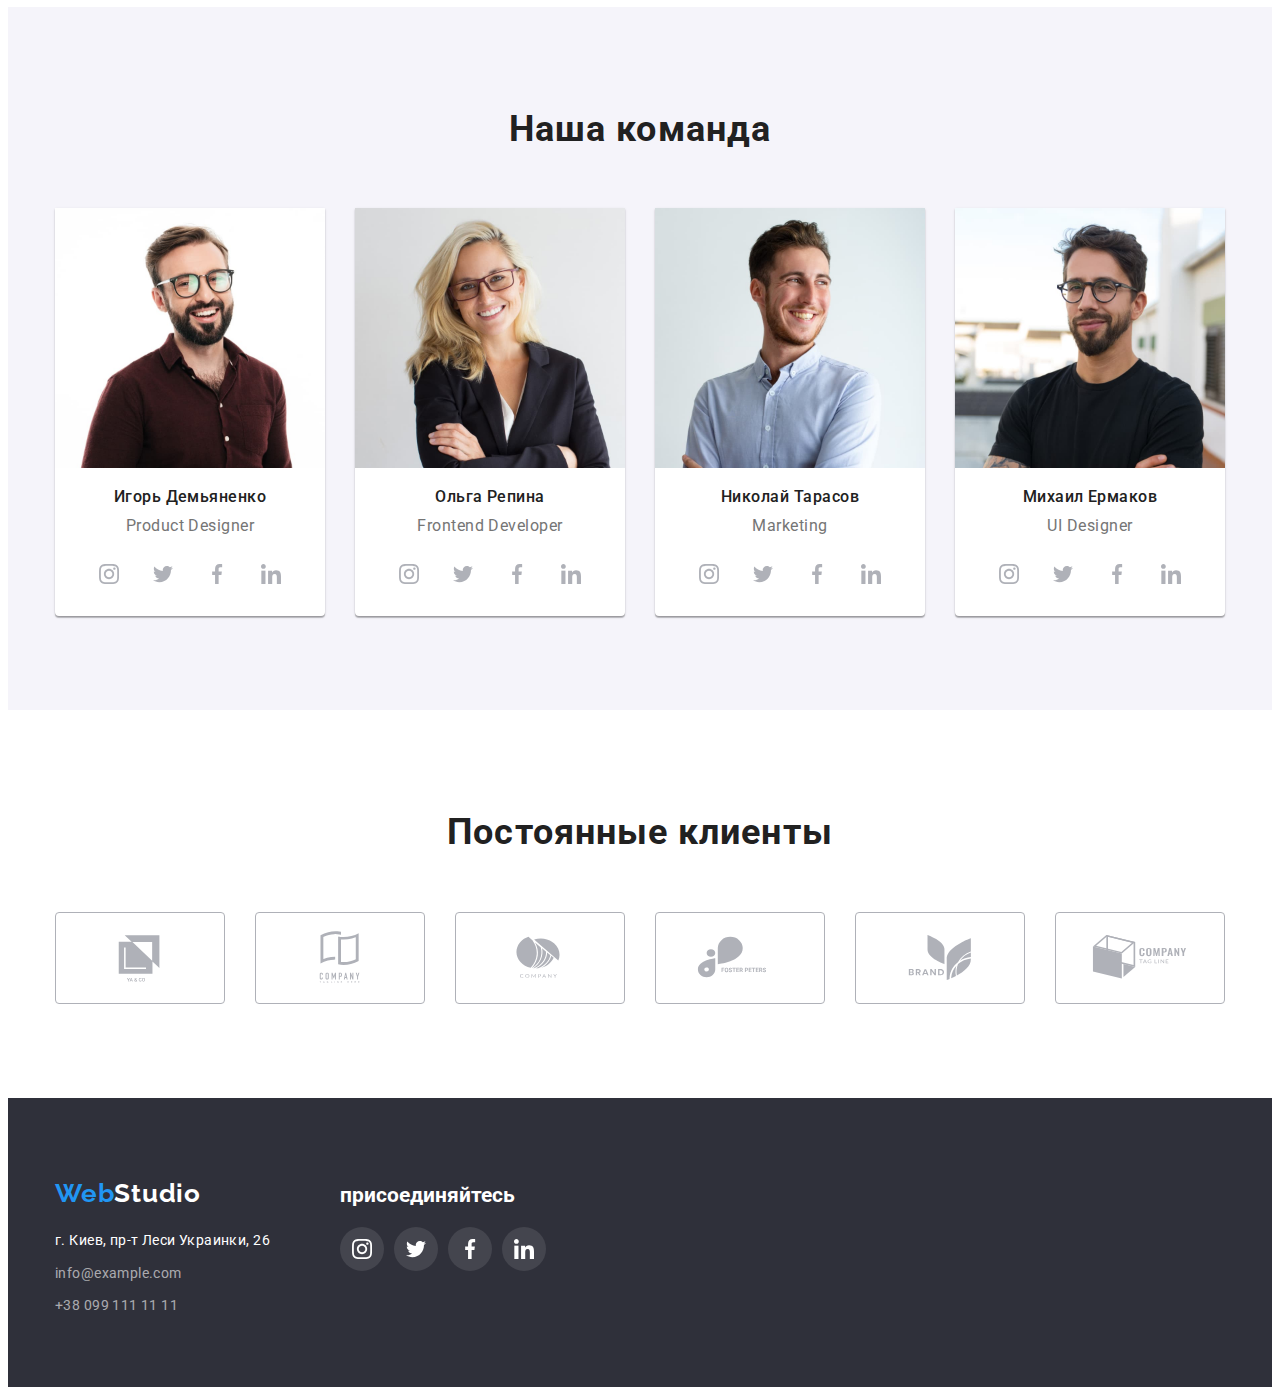
==== commit cc491107: "правка" ====
--- a/index.html
+++ b/index.html
@@ -459,19 +459,11 @@
     </footer>
     <div class="backdrop is-hidden" data-modal>
       <div class="modal">
-        <button
-          type="button"
-          class="modal-close"
-          data-modal-close
-        
+        <button class="modal-close" type="button" data-modal-close>
+          <svg class="modal-item" width="18" height="18">
+            <use href="./images/icons.svg#icon-close-black"></use>
+          </svg>
         </button>
-        <svg
-          class="modal-item"
-          width="18"
-          height="18"
-        >
-          <use href="./images/icons.svg#icon-close-black"></use>
-        </svg>
       </div>
     </div>
     <script src="./js/modal.js"></script>
--- a/css/style.css
+++ b/css/style.css
@@ -91,7 +91,13 @@
 
   transition: color 250ms cubic-bezier(0.4, 0, 0.2, 1);
 }
+
 .link {
+  display: flex;
+  justify-content: center;
+  align-items: center;
+  color: #757575;
+
   transition: color 250ms cubic-bezier(0.4, 0, 0.2, 1);
 }
 .underscore::after {
@@ -120,6 +126,11 @@
 .underscore.active {
   opacity: 1;
 }
+
+.studio:after,
+.studio.active {
+  opacity: 1;
+}
 .underscore.active {
   color: var(--color-btn);
 }
@@ -154,12 +165,6 @@
 .nav-icon-sublink {
   margin-right: 10px;
   fill: #757575;
-}
-.link {
-  display: flex;
-  justify-content: center;
-  align-items: center;
-  color: #757575;
 }
 
 .link:hover,
@@ -213,7 +218,6 @@
   min-height: 30px;
   margin: auto;
   display: block;
-  font-family: inherit;
   cursor: pointer;
   font-weight: 700;
   font-size: 16px;
@@ -221,18 +225,16 @@
   border: none;
 
   border-radius: 4px;
-  background: var(--color-btn);
+  background-color: var(--color-btn);
   color: var(--first-color-content);
   transition: transfom 250ms cubic-bezier(0.4, 0, 0.2, 1),
-    color 250ms cubic-bezier(0.4, 0, 0.2, 1),
-    background-color 250ms cubic-bezier(0.4, 0, 0.2, 1);
+    background-color 250ms cubic-bezier(0.4, 0, 0.2, 1),
+    box-shadow 250ms cubic-bezier(0.4, 0, 0.2, 1);
 }
 .button:hover,
 .button:focus {
-  color: var(--first-color-content);
-  background: #188ce8;
+  background-color: #188ce8;
   box-shadow: 0px 4px 4px rgba(0, 0, 0, 0.15);
-  border-radius: 4px;
 }
 
 /* content text */
@@ -299,16 +301,14 @@
 .content-lable {
   position: absolute;
   width: 370px;
-  height: 70px;
+  padding: 27px 0;
   bottom: 0px;
   color: var(--first-color-content);
   text-transform: uppercase;
   line-height: 1.14;
   background: rgba(47, 48, 58, 0.8);
 
-  display: flex;
-  justify-content: center;
-  align-items: center;
+  text-align: center;
 }
 
 /* content-team */
@@ -368,9 +368,11 @@
   display: flex;
   align-items: center;
   justify-content: center;
+  transition: background-color 250ms cubic-bezier(0.4, 0, 0.2, 1);
 }
 .team-icon-sublink {
   fill: #afb1b8;
+  transition: fill 250ms cubic-bezier(0.4, 0, 0.2, 1);
 }
 .team-icon-link:hover {
   background-color: var(--color-btn);
@@ -378,11 +380,7 @@
 .team-icon-link:hover .team-icon-sublink {
   fill: var(--first-color-content);
 }
-a.team-icon-link {
-  transition: transfom 250ms cubic-bezier(0.4, 0, 0.2, 1),
-    color 250ms cubic-bezier(0.4, 0, 0.2, 1),
-    background-color 250ms cubic-bezier(0.4, 0, 0.2, 1);
-}
+
 /* Clients title */
 .clients-list {
   display: flex;
@@ -403,6 +401,8 @@
   border: 1px solid #afb1b8;
   color: #afb1b8;
   border-radius: 4px;
+  transition: color 250ms cubic-bezier(0.4, 0, 0.2, 1),
+    border-color 250ms cubic-bezier(0.4, 0, 0.2, 1);
 }
 
 .clients-item:hover {
@@ -412,12 +412,6 @@
 
 .clients-icon {
   fill: currentColor;
-}
-.clients-item {
-  transition: transfom 250ms cubic-bezier(0.4, 0, 0.2, 1),
-    color 250ms cubic-bezier(0.4, 0, 0.2, 1),
-    background-color 250ms cubic-bezier(0.4, 0, 0.2, 1),
-    border-color 250ms cubic-bezier(0.4, 0, 0.2, 1);
 }
 
 /* Footer */
@@ -489,19 +483,30 @@
 .sections-btn {
   min-height: 38px;
   padding: 6px 22px 6px 22px;
-  font-family: inherit;
+
+  margin: auto;
+  display: block;
   font-weight: 500;
   font-size: 16px;
   line-height: 1.62;
+  border-radius: 4px;
 
   cursor: pointer;
   text-align: center;
   letter-spacing: 0.03em;
 
   border: none;
-  border-radius: 4px;
   background-color: #f5f4fa;
   color: var(--main-color);
+  transition: background-color 250ms cubic-bezier(0.4, 0, 0.2, 1),
+    color 250ms cubic-bezier(0.4, 0, 0.2, 1),
+    box-shadow 250ms cubic-bezier(0.4, 0, 0.2, 1);
+}
+.sections-btn:hover,
+.sections-btn:focus {
+  color: var(--first-color-content);
+  background-color: var(--color-btn);
+  box-shadow: 0px 4px 4px rgba(0, 0, 0, 0.15);
 }
 .praymeri-btn {
   box-shadow: 0px 4px 4px rgba(0, 0, 0, 0.15);
@@ -524,9 +529,7 @@
   margin-bottom: var(--item-item-ind);
 }
 .portfolio-image-item {
-  transition: transfom 250ms cubic-bezier(0.4, 0, 0.2, 1),
-    border 250ms cubic-bezier(0.4, 0, 0.2, 1),
-    box-shadow 250ms cubic-bezier(0.4, 0, 0.2, 1);
+  transition: box-shadow 250ms cubic-bezier(0.4, 0, 0.2, 1);
   display: block;
 }
 .down-img-portdolio {
@@ -559,12 +562,11 @@
 }
 .portfolio-image-item:hover,
 .portfolio-image-item:focus {
-  border-bottom: 1px solid #eeeeee;
   box-shadow: 0px 1px 1px rgba(0, 0, 0, 0.12), 0px 4px 4px rgba(0, 0, 0, 0.06),
     1px 4px 6px rgba(0, 0, 0, 0.16);
 }
 /*  */
-.porfolio-subtitle:hover .portfolio-cover-text {
+.portfolio-image-item:hover .portfolio-cover-text {
   transform: translateY(0);
 }
 .portfolio-item-cover {
@@ -580,12 +582,12 @@
   left: 0;
   background-color: var(--color-btn);
   color: #ffffff;
-  min-width: 322px;
+  min-width: 100%;
   font-size: 18px;
   line-height: 1.55;
 
   transform: translateY(100%);
-  transition: transform 250ms;
+  transition: transform 250ms cubic-bezier(0.4, 0, 0.2, 1);
 }
 
 /* bacdrop */
@@ -621,6 +623,7 @@
   right: 8px;
   width: 30px;
   height: 30px;
+  cursor: pointer;
   display: flex;
   align-items: center;
   justify-content: center;
